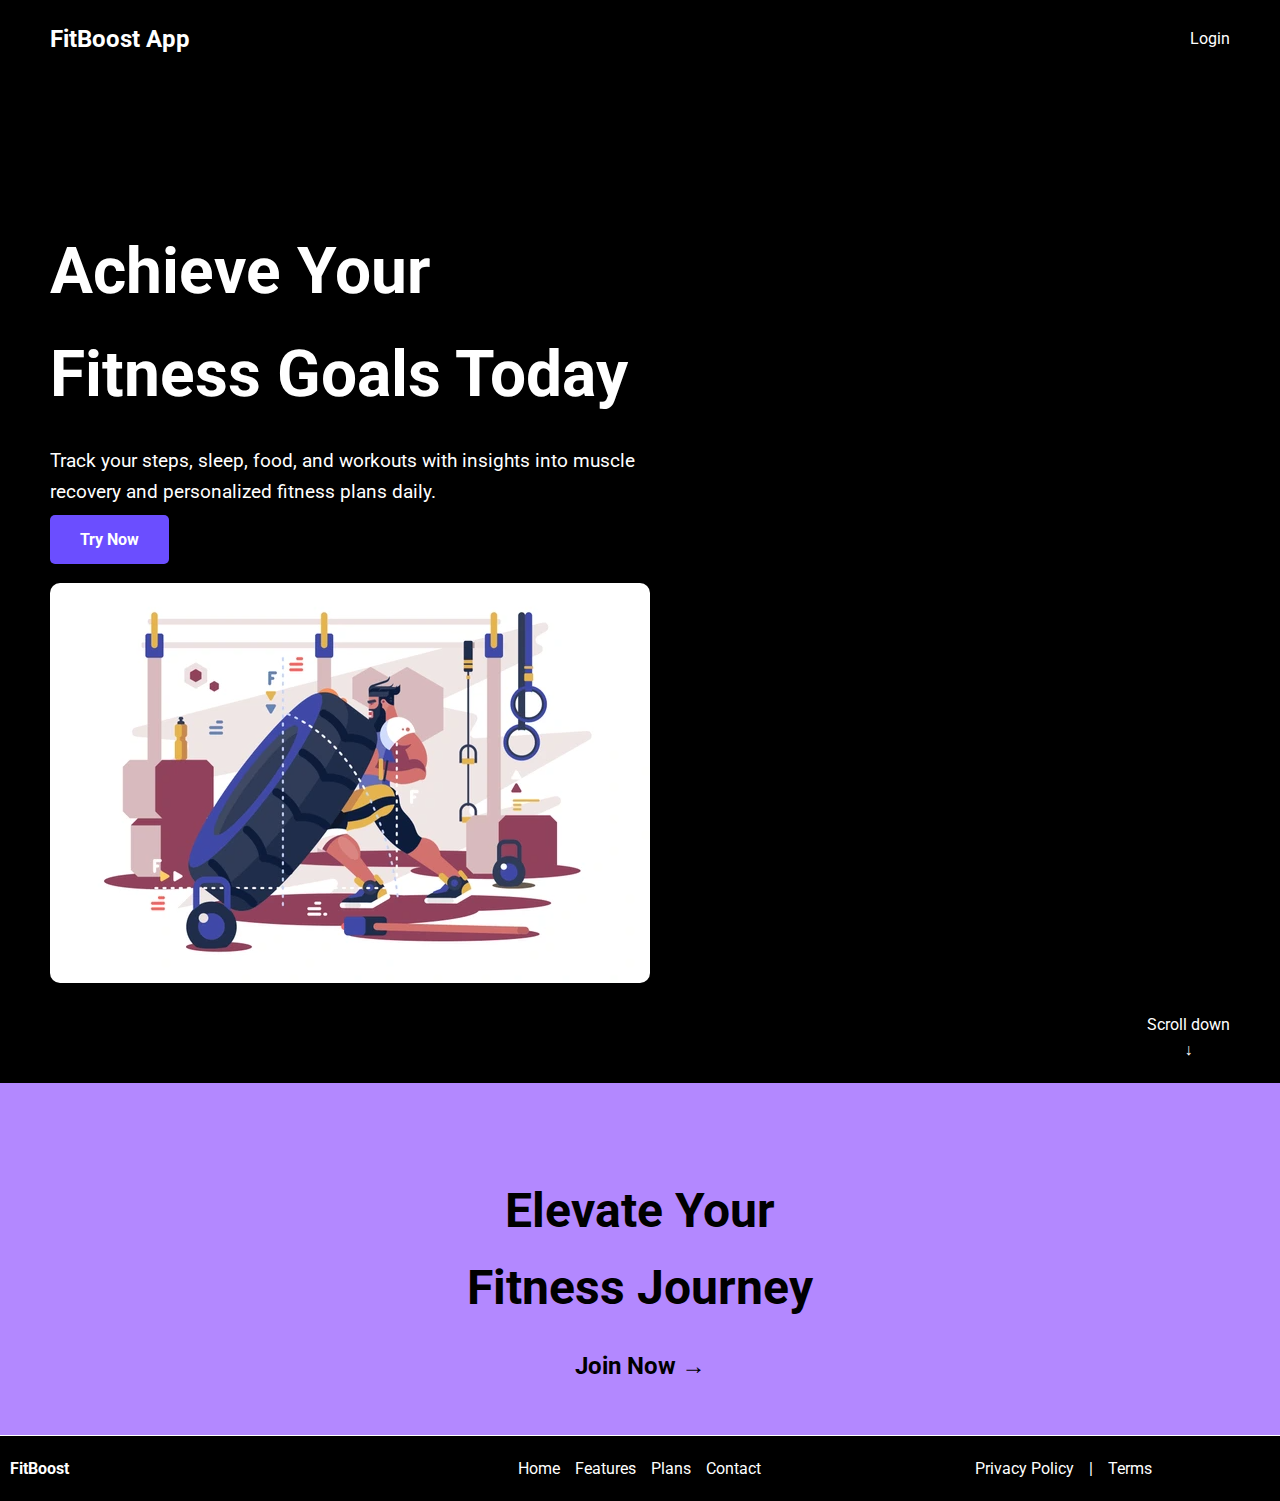
==== index.html @ 15ddd3c9 "changes to html paths" ====
<!DOCTYPE html>
<html lang="en">

<head>
    <meta charset="UTF-8">
    <meta name="viewport" content="width=device-width, initial-scale=1.0">
    <title>FitBoost App</title>
    <link rel="stylesheet" href="static/css/style.css">
    <link rel="stylesheet" href="static/css/footer.css">
    <link href="https://fonts.googleapis.com/css2?family=Roboto:wght@400;700&display=swap" rel="stylesheet">
</head>

<body>
    <header class="navbar">
        <div class="logo">FitBoost App</div>
        <nav class="nav-links">
            <!-- <a href="#">Home</a> -->
            <a href="static/html/login.html">Login</a>
            <!-- <a href="#">Features</a>
            <a href="#">Dashboard</a>
            <a href="#">About</a>
            <a href="#">Contact</a> -->
        </nav>
    </header>

    <section class="hero">
        <div class="hero-content">
            <h1>Achieve Your <br> Fitness Goals Today</h1>
            <p>Track your steps, sleep, food, and workouts with insights into muscle recovery and personalized fitness plans daily.</p>
            <a href="#" class="button">Try Now</a>
        </div>
        <div class="hero-image">
            <img src="static/images/workout.png" alt="Healthy breakfast" class="breakfast-img">
        </div>
        <div class="scroll-indicator">
            <span>Scroll down</span>
            <div class="arrow-down">↓</div>
        </div>
    </section>

    <section class="cta-section">
        <div class="cta-content">
            <h2>Elevate Your <br> Fitness Journey</h2>
            <a href="#" class="join-link">Join Now &rarr;</a>
        </div>
    </section>

    <footer class="footer">
        <div class="footer-left">FitBoost</div>
        <div class="footer-links">
            <a href="index.html">Home</a>
            <a href="#">Features</a>
            <a href="#">Plans</a>
            <a href="#">Contact</a>
        </div>
        <div class="footer-right">
            <a href="#">Privacy Policy</a> | <a href="#">Terms</a>
        </div>
    </footer>    
    
    <!-- <script src="/Users/kishoreramesh/Desktop/Hackathon/fitness-booster-sunhacks/static/js/script.js"></script> -->
    <script src="static/js/script.js"></script>
</body>

</html>
---- static/css/style.css ----
/* General Styles */
body {
    margin: 0;
    font-family: 'Roboto', sans-serif;
    background-color: #000;
    color: #fff;
    line-height: 1.6;
    overflow-x: hidden;
}

/* Navbar */
.navbar {
    display: flex;
    justify-content: space-between;
    align-items: center;
    padding: 20px 50px;
    background-color: #000;
    position: sticky;
    top: 0;
    z-index: 1000;
}

.logo {
    font-weight: bold;
    font-size: 1.5em;
}

.nav-links a {
    margin-left: 20px;
    text-decoration: none;
    color: #fff;
    font-weight: 400;
    transition: color 0.3s;
}

.nav-links a:hover {
    color: #b388ff;
}

/* Hero Section */
.hero {
    display: flex;
    justify-content: space-between;
    align-items: center;
    padding: 100px 50px;
    position: relative;
    flex-wrap: wrap;
}

.hero-content {
    max-width: 600px;
    flex: 1 1 100%;
}

.hero-content h1 {
    font-size: 4em;
    font-weight: bold;
    margin-bottom: 20px;
    animation: fadeInLeft 2s ease;
}

.hero-content p {
    font-size: 1.2em;
    margin-bottom: 20px;
    animation: fadeInLeft 2.5s ease;
}

.button {
    background-color: #6b4eff;
    color: #fff;
    padding: 15px 30px;
    text-decoration: none;
    font-weight: bold;
    border-radius: 5px;
    transition: background-color 0.3s, transform 0.3s;
}

.button:hover {
    background-color: #593ed9;
    transform: scale(1.05);
}

/* Hero Image */
.hero-image {
    max-width: 600px;
    animation: fadeIn 3s ease;
    flex: 1 1 100%;
    margin-top: 30px;
    display: flex;
    justify-content: center;
}

.breakfast-img {
    max-width: 100%;
    border-radius: 10px;
}

/* Scroll Indicator */
.scroll-indicator {
    position: absolute;
    bottom: 20px;
    right: 50px;
    text-align: center;
    font-size: 1em;
    color: #fff;
    cursor: pointer;
    animation: bounce 2s infinite;
}

/* CTA Section */
.cta-section {
    background-color: #b388ff;
    color: #000;
    padding: 50px 20px;
    text-align: center;
}

.cta-section .cta-content h2 {
    font-size: 3em;
    font-weight: bold;
    margin-bottom: 20px;
    animation: fadeInUp 2s ease;
}

.join-link {
    text-decoration: none;
    color: #000;
    font-size: 1.5em;
    font-weight: bold;
    transition: color 0.3s;
}

.join-link:hover {
    color: #4e37b2;
}


/* Responsive Styles */
@media (max-width: 768px) {
    .navbar {
        flex-direction: column;
        padding: 10px 20px;
    }

    .nav-links {
        margin-top: 10px;
    }

    .hero {
        padding: 50px 20px;
        text-align: center;
    }

    .hero-content h1 {
        font-size: 2.5em;
    }

    .scroll-indicator {
        position: static;
        margin-top: 20px;
    }

    .cta-section .cta-content h2 {
        font-size: 2em;
    }

}
---- static/css/footer.css ----
/* Footer Styles */
.footer {
    background-color: #000; /* Updated to black */
    color: #fff; /* Updated text color to white */
    padding: 20px 10px;
    display: flex;
    justify-content: space-between;
    align-items: center;
    border-top: 1px solid #fff; /* Updated to match the text color */
    text-align: center;
    flex-wrap: nowrap; /* Ensure items stay in a single line */
    gap: 10px; /* Space between items */
}

.footer-left {
    font-weight: bold;
    flex: 1; /* Allow the logo to take up space proportionately */
    text-align: left;
}

.footer-links, .footer-right {
    display: flex;
    gap: 15px; /* Space between links */
    flex: 1; /* Equal space for links and right-side content */
    justify-content: center;
}

.footer-right {
    text-align: right;
}

/* Link Styling */
.footer a {
    color: #fff; /* Set link color to white */
    text-decoration: none;
    transition: color 0.3s;
}

.footer a:hover {
    color: #b388ff; /* Optional hover color to match theme */
}

/* Responsive Styles for Footer */
@media (max-width: 768px) {
    .footer {
        flex-wrap: wrap; /* Allow items to wrap if they cannot fit */
        padding: 15px 10px;
    }

    .footer-left, .footer-links, .footer-right {
        flex: 1 1 100%;
        text-align: center;
        margin: 5px 0;
    }
}
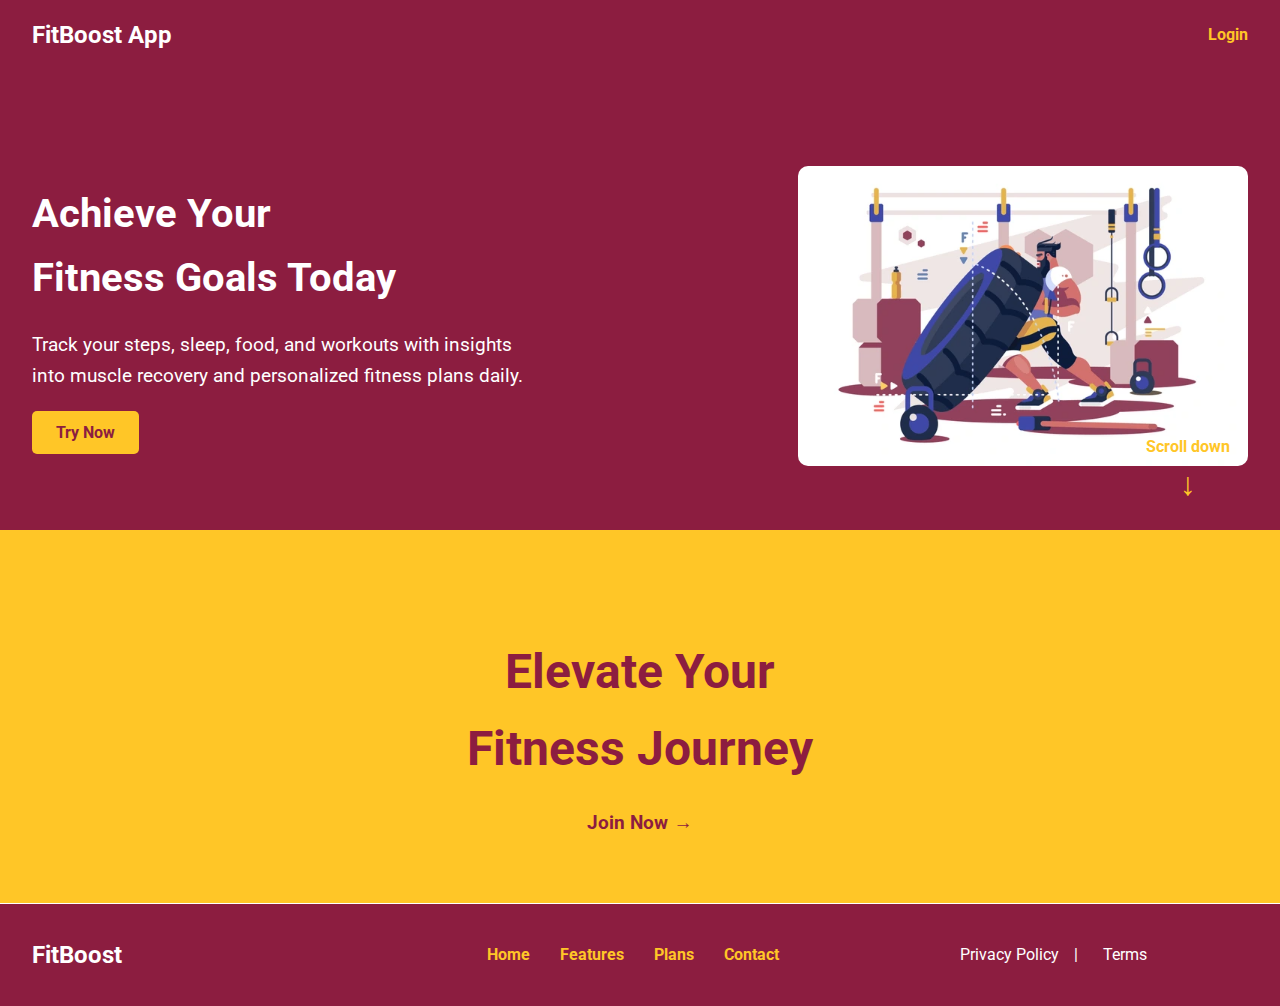
==== commit 87f2bab4: "Implement color coding" ====
--- a/index.html
+++ b/index.html
@@ -8,6 +8,161 @@
     <link rel="stylesheet" href="static/css/style.css">
     <link rel="stylesheet" href="static/css/footer.css">
     <link href="https://fonts.googleapis.com/css2?family=Roboto:wght@400;700&display=swap" rel="stylesheet">
+    <style>
+        body {
+            font-family: 'Roboto', sans-serif;
+            background-color: #f0f0f0; /* Light gray background for contrast */
+            color: #000000;
+            margin: 0;
+        }
+
+        .navbar {
+            background-color: #8C1D40; 
+            color: #ffffff;
+            padding: 1em 2em;
+            display: flex;
+            justify-content: space-between;
+            align-items: center;
+        }
+
+        .navbar .logo {
+            font-size: 1.5em;
+            font-weight: bold;
+        }
+
+        .nav-links a {
+            margin-left: 20px;
+            color: #FFC627; 
+            text-decoration: none;
+            font-weight: bold;
+            transition: color 0.3s;
+        }
+
+        .nav-links a:hover {
+            color: #ffffff; /* White on hover for better visibility */
+        }
+
+        .hero {
+            background-color: #8C1D40; 
+            color: #ffffff;
+            padding: 4em 2em;
+            display: flex;
+            align-items: center;
+            justify-content: space-between;
+            flex-wrap: wrap;
+        }
+
+        .hero-content {
+            max-width: 500px;
+        }
+
+        .hero-content h1 {
+            font-size: 2.5em;
+            margin-bottom: 0.5em;
+        }
+
+        .hero-content p {
+            font-size: 1.2em;
+            margin-bottom: 1.5em;
+        }
+
+        .button {
+            background-color: #FFC627; 
+            color: #8C1D40; 
+            padding: 0.75em 1.5em;
+            border: none;
+            border-radius: 5px;
+            text-decoration: none;
+            font-weight: bold;
+            transition: background-color 0.3s;
+        }
+
+        .button:hover {
+            background-color: #e5b317; 
+        }
+
+        .hero-image {
+            max-width: 450px;
+            margin-top: 2em;
+        }
+
+        .breakfast-img {
+            width: 100%;
+            height: auto;
+            border-radius: 10px;
+        }
+
+        .scroll-indicator {
+            text-align: center;
+            color: #FFC627; 
+            margin-top: 2em;
+            font-weight: bold;
+        }
+
+        .arrow-down {
+            font-size: 2em;
+        }
+
+        .cta-section {
+            background-color: #FFC627; 
+            color: #8C1D40; 
+            text-align: center;
+            padding: 4em 2em;
+        }
+
+        .cta-content h2 {
+            font-size: 2.5em;
+            margin-bottom: 1em;
+        }
+
+        .join-link {
+            color: #8C1D40;
+            font-weight: bold;
+            text-decoration: none;
+            font-size: 1.2em;
+            transition: color 0.3s;
+        }
+
+        .join-link:hover {
+            color: #6e1530; /* Darker maroon for hover effect */
+        }
+
+        .footer {
+            background-color: #8C1D40; 
+            color: #ffffff;
+            padding: 2em;
+            display: flex;
+            justify-content: space-between;
+            align-items: center;
+            flex-wrap: wrap;
+        }
+
+        .footer-left {
+            font-size: 1.5em;
+            font-weight: bold;
+        }
+
+        .footer-links a {
+            color: #FFC627; 
+            text-decoration: none;
+            margin-right: 15px;
+            font-weight: bold;
+        }
+
+        .footer-links a:hover {
+            color: #ffffff; 
+        }
+
+        .footer-right a {
+            color: #ffffff;
+            text-decoration: none;
+            margin-left: 10px;
+        }
+
+        .footer-right a:hover {
+            color: #FFC627; /* Gold on hover */
+        }
+    </style>
 </head>
 
 <body>
@@ -27,7 +182,7 @@
         <div class="hero-content">
             <h1>Achieve Your <br> Fitness Goals Today</h1>
             <p>Track your steps, sleep, food, and workouts with insights into muscle recovery and personalized fitness plans daily.</p>
-            <a href="#" class="button">Try Now</a>
+            <a href="static/html/login.html" class="button">Try Now</a>
         </div>
         <div class="hero-image">
             <img src="static/images/workout.png" alt="Healthy breakfast" class="breakfast-img">
@@ -41,7 +196,7 @@
     <section class="cta-section">
         <div class="cta-content">
             <h2>Elevate Your <br> Fitness Journey</h2>
-            <a href="#" class="join-link">Join Now &rarr;</a>
+            <a href="static/html/login.html" class="join-link">Join Now &rarr;</a>
         </div>
     </section>
 
@@ -57,8 +212,7 @@
             <a href="#">Privacy Policy</a> | <a href="#">Terms</a>
         </div>
     </footer>    
-    
-    <!-- <script src="/Users/kishoreramesh/Desktop/Hackathon/fitness-booster-sunhacks/static/js/script.js"></script> -->
+
     <script src="static/js/script.js"></script>
 </body>
 
